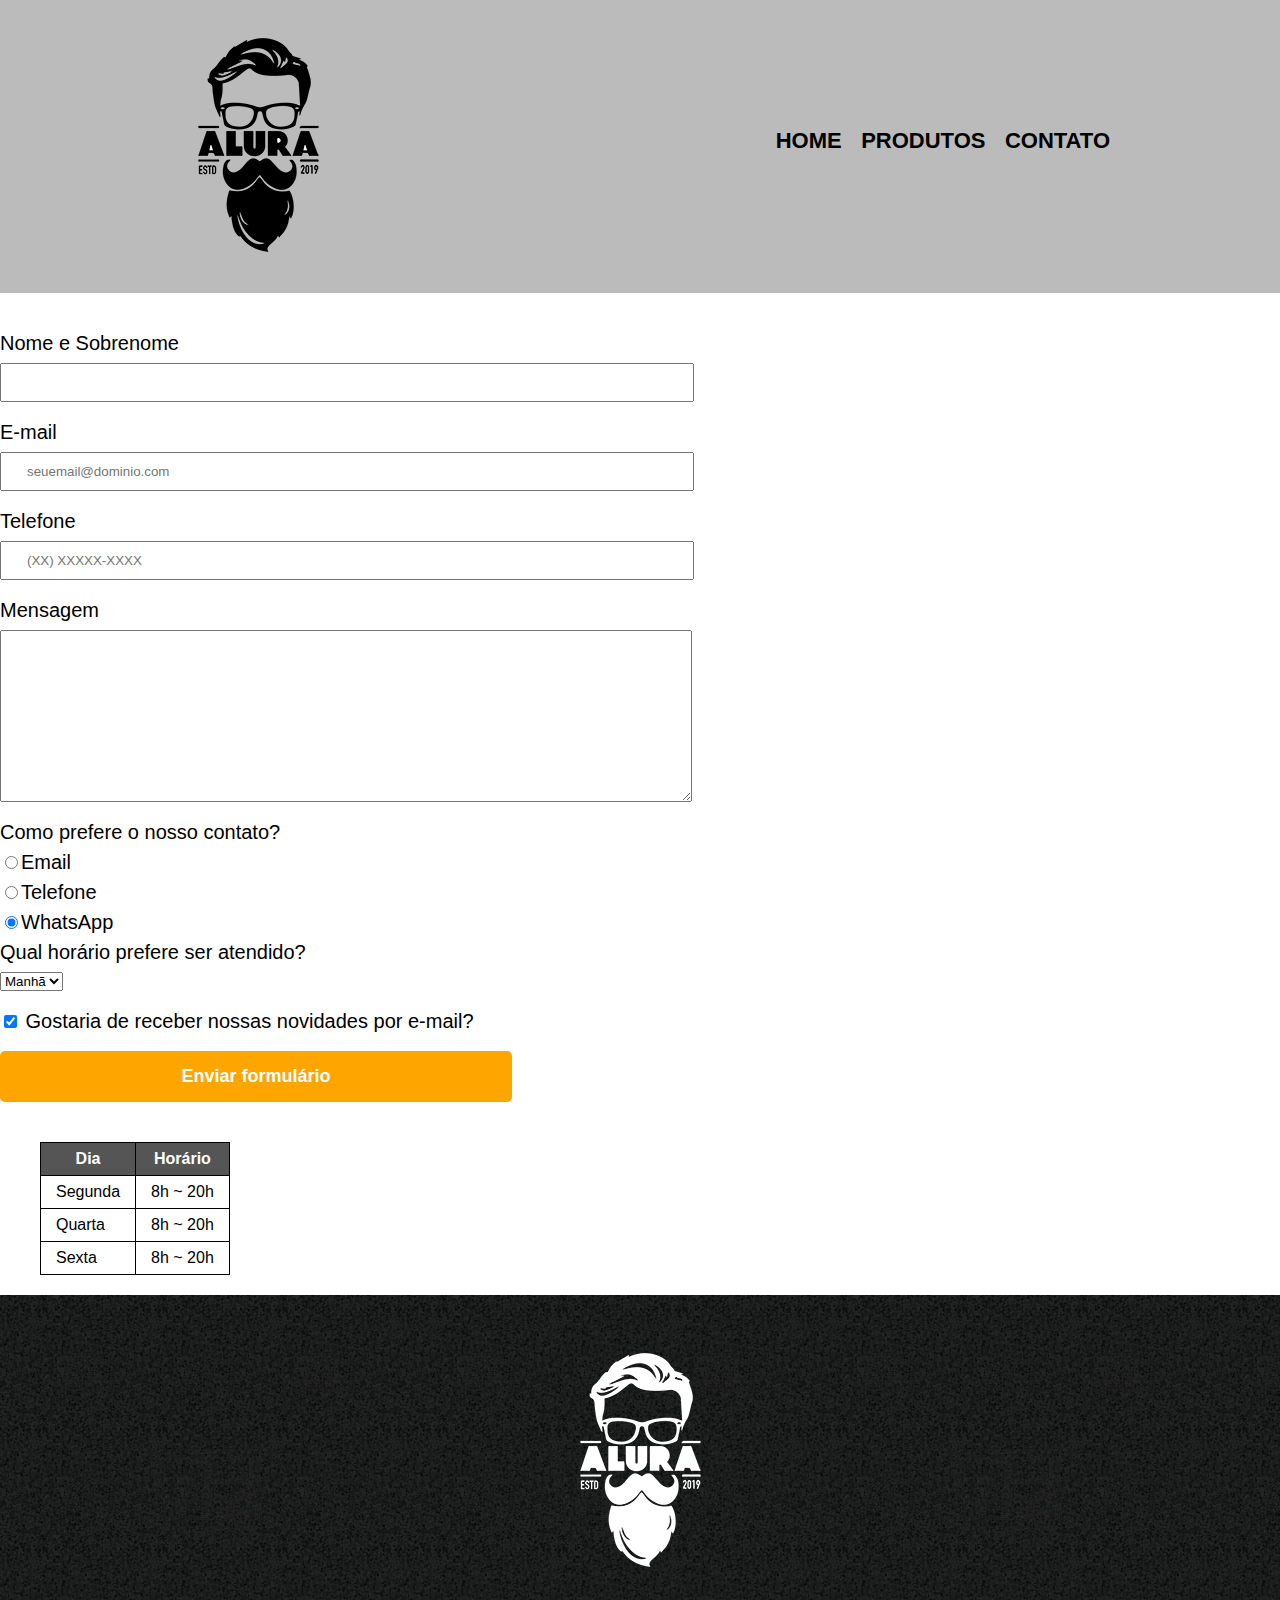
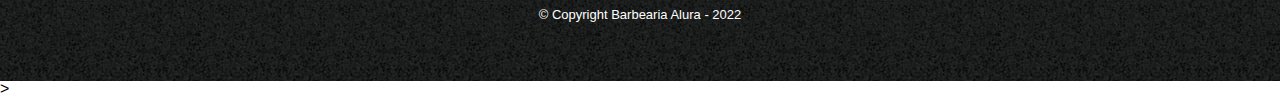
==== contato.html @ 0c926826 "adicionando projeto da Barbearia" ====
<!DOCTYPE html>
<html>
    <head>
        <meta charset="UTF-8">
        <title>Contato - Barbearia Alura</title>
        <link rel="stylesheet" href="reset.css">
        <link rel="stylesheet" href="style.css">
    </head>
    <body>
        <header>
            <div class="caixa">
                <h1><img src="../logo.png" alt="Logo da Barbearia Alura"></h1>
                <nav>
                    <ul>
                        <li><a href="index.html">Home</a></li>
                        <li><a href="produtos.html">Produtos</a></li>
                        <li><a href="contato.html">Contato</a></li>
                    </ul>
                </nav>
            </div>
        </header>

        <main>
            <form>
                <label for="nomesobrenome">Nome e Sobrenome</label>
                <input type="text" id="nomesobrenome" class="input-padrao" required>

                <label for="e-mail">E-mail</label>
                <input type="email" id="e-mail" class="input-padrao" required placeholder="seuemail@dominio.com">

                <label for="telefone">Telefone</label>
                <input type="tel" id="telefone" class="input-padrao" required placeholder="(XX) XXXXX-XXXX">

                <label for="mensagem">Mensagem</label>
                <textarea id="mensagem" cols="65" rows="10" class="input-padrao" required></textarea>

                <fieldset>
                    <legend>Como prefere o nosso contato?</legend>
                    <label for="radioemail"><input type="radio" name="contato" value="email" id="radioemail">Email</label>
                    

                    <label for="radio-telefone"><input type="radio" value="telefone" name="contato" id="radio-telefone">Telefone</label>
                

                    <label for="radio-whatsapp"><input type="radio" value="whatsapp" name="contato" id="radio-whatsapp" checked>WhatsApp</label>
                    
                </fieldset>

                <fieldset>   
                    <legend>Qual horário prefere ser atendido?</legend>
                    <select name="" id="">
                        <option value="">Manhã</option>
                        <option value="">Tarde</option>
                        <option value="">Noite</option>
                    </select>
                </fieldset>

                <label class="checkbox"><input type="checkbox" checked> Gostaria de receber nossas novidades por e-mail?</label>

                <input type="submit" value="Enviar formulário" class="enviar">
            </form>

            <table>
                <thead>
                    <tr>
                        <th>Dia</th>
                        <th>Horário</th>
                    </tr>
                </thead>
                <tbody>
                    <tr>
                        <td>Segunda</td>
                        <td>8h ~ 20h</td>
                    </tr>
                    <tr>
                        <td>Quarta</td>
                        <td>8h ~ 20h</td>
                    </tr>
                    <tr>
                        <td>Sexta</td>
                        <td>8h ~ 20h</td>
                    </tr>
                </tbody>
            </table>
        </main>


        <footer>
            <img src="../logo-branco.png" alt="Logo da Barbearia Alura">
            <p class="copyright">&copy; Copyright Barbearia Alura - 2022</p>
        </footer>
    </body>
</html>

<!--
    formularios com form
    label para o texto
    for para onde vai ser enviado 
    id para identificar no formulário
    tipo para identificar se é texto ou para enviar
    value para definir o nome que vai aparecer
    cols = coluna
    rows = linhas
    placeholder - sugestão de como preencher
    required torna obrigatorio
    checked já vem marcado por padrão
    fieldset para marcar melhor um formulário
    legend para marcar um titulo de um conjunto do formulário

    table para criar uma tabela
    thead , tbody e tfoot para dividir melhor uma tabela
    A tag th, que representa a célula do cabeçalho da tabela
    tr para criar as linhas de uma tabela
    td para criar as colunas de uma tabela
    agrupar uma linha e tornar unica usado colspan="X" (total de linnha no X)

    CSS

    p > tag força 1
    . class força 10 (pode ser usado várias vezes)
    # id força 100 (pode ser usada só uma vez)
    transform para fazer uma transformação 
    transition para colocar como uma transição vai funcionar

-->>
---- style.css ----
body {
    font-family: 'Montserrat', sans-serif;
}

header {
    background: #BBBBBB;
    padding: 20px 0;
}

.caixa {
    position: relative;
    width: 940px;
    margin: 0 auto;
}

nav {
    position: absolute;
    top: 110px;
    right: 0;
}

nav li{
    display: inline;
    margin: 0 0 0 15px;
}

nav a {
    text-transform: uppercase;
    color: #000000;
    font-weight: bold;
    font-size: 22px;
    text-decoration: none;
}

nav a:hover {
    color: #C78C19;
    text-decoration: underline;
}

.produtos {
    width: 940px;
    margin: 0 auto;
    padding: 50px 0;
}

.produtos li {
    display: inline-block;
    text-align: center;
    width: 30%;
    vertical-align: top;
    margin: 0 1.5%;
    padding: 30px 20px;
    box-sizing: border-box;
    border: 2px solid #000000;
    border-radius: 10px;
}

.produtos li:hover {
    border-color: #C78C19;
}

.produtos li:active {
    border-color: #088C19;
}

.produtos li:hover h2{
 font-size: 34px;
}

.produtos h2 {
    font-size: 30px;
    font-weight: bold;
}

.produto-descricao {
    font-size: 18px;
}

.produto-preco {
    font-size: 22px;
    font-weight: bold;
    margin-top: 10px;
}

footer {
    text-align: center;
    background: url("../bg.jpg");
    padding: 40px 0;
}

.copyright {
    color: #FFFFFF;
    font-size: 13px;
    margin: 20px;
}

form {
    margin: 40px 0;
}

form label, form legend {
    display: block;
    font-size: 20px;
    margin: 0 0 10px;
}

.input-padrao {
    display: block;
    margin: 0 0 20px;
    padding: 10px 25px;
    width: 50%;
}

.checkbox {
    margin: 20px 0;
}

.enviar {
    width: 40%;
    padding: 15px 0;
    background: orange;
    color: white;
    font-weight: bold;
    font-size: 18px;
    border: none;
    border-radius: 5px;
    transition: 1s all;
    cursor: pointer;
}

.enviar:hover {
    background: darkorange;
    transform: scale(1.2);
}

table {
    margin: 20px 40px;
}
thead {
    background: #555555;
    color: white;
    font-weight: bold;
}

td, th {
    border: 1px solid #000000;
    padding: 8px 15px;
}

/* css da página inicial */
.banner {
    width: 100%;
}

.título-principal {
    text-align: center;
    font-size: 2em;
    margin: 0 0 1em;
    clear: left;
}

/*
.título-principal::first-letter {
    font-weight: bold;
}

.título-principal::after(depois) {
    content: "]";
}

.título-principal::before(antes) {
    content: "["; (insere qualquer coisa)
}

p::first-line {
    font-style: italic;
}

text-shadow: 2px 2px #FF0000 ; - sombra no texto

rgba(0, 0, 0, 0.3); - a de alpha e é usado para opacidade

/* em principal ou base e com o numero da frente ele dobra 
width é o tamanho
padding é a parte de dentro
margin é na parte de fora
clear para limpar
sequencia de posições na margin: cima direita baixo e esquerda
float - Descolar o elemento na lateral e deixar os outros elementos ao redor
:hover :active :visited :requerid
:first-child :last-child :nth-child(2n) escolher uma ação específica em um dos itens

linear-gradient (90deg, 50% color)- coloca um gradiente na página e é possível colocar a porcentagem e o angulo 
radial-gradient - um gradiente redondo

::first-letter - marcar somente a primeira letra em uma classe e fazer a edição que quiser

::first-line - marcar a primeira linha e mudar como quiser


*/

.principal {
    padding: 3em 0;
    background: #FEFEFE;
    width: 940px;
    margin: 0 auto;
}

.principal p {
    margin: 0 0 1em;
}

.principal strong {
    font-weight: bold;
}

.principal em {
    font-style: italic;
}

.utensilios {
    width: 120px;
    float: left;
    margin: 0 20px 20px 0;
}

.mapa {
    padding: 3em 0;
    background: linear-gradient(#FEFEFE, #888888);
}

.mapa p {
    margin: 0 0 2em;
    text-align: center;
}

.mapa-conteudo{
    width: 940px;
    margin: 0 auto;
}

.beneficios {
    padding: 3em 0;
    background: #888888;
}

.conteudo-beneficios {
    width: 640px;
    margin: 0 auto;
}

.lista-beneficios{
    width: 40%;
    display: inline-block;
    vertical-align: top;
}

.itens {
    line-height: 1.5;
}

.itens::before {
    content: "★";
}

.itens:first-child {
    font-weight: bold;
}


.imagembeneficios {
    width: 60%;
    opacity: 1;
    transition: 400ms;
    box-shadow: 10px 10px 10px 0 #000000;
}

.imagembeneficios:hover {
    opacity: 0.3;
}

.video {
    width: 560px;
    margin: 2em auto;
}

@media screen and (max-width: 480px){
    .caixa, .principal, .conteudo-beneficios, .mapa-conteudo, .video{
        width: auto;
    }

    h1 {
        text-align: center;
    }

    nav {
        position: static;
    }

    .lista-beneficios, .imagembeneficios {
        width: 100%;
    }
}

/* 

@media screen and (max-width: 480px){
Entregar um estilo diferente para mudança de tela e dispositivos diferentes
Responsividade

box-shadow: inset 0 0 30px #FF0000; - de dentro a sombra interna , X Y tamanho cor

box-shadow: 10px 10px  #000000; - X Y blur intensidade da borda cor, adicionar mais - sombras atrás dos elementos

opacity: 0.3; - vai até 1 e 0.3 a porcentagem que você quer (pode ser usada em tudo)
Seletores avançados tem a mesma força

oquequeer width :calc() - para fazer uma conta dentro do CSS

main > p{
    background: red;
}
> Seleciona as filhas diretas de uma seção pai 

img + p{
    background: blue;
}
+ seleciona o logo o primeiro elemento depois de um elemento pai selecionado

img ~ p {
    background: yellow;
}
~ seleciona todos os elementos filhos proximos ao primeiro item


.principal p:not(#missao) {
    background: orange;
}
:not(oid-classe-ou outra coisa) - usa o not para falar que aquele item não vai ser marcado mas pode ser usado sem o note que somente aquele vai ser marcado (exclusao de um item)
*/
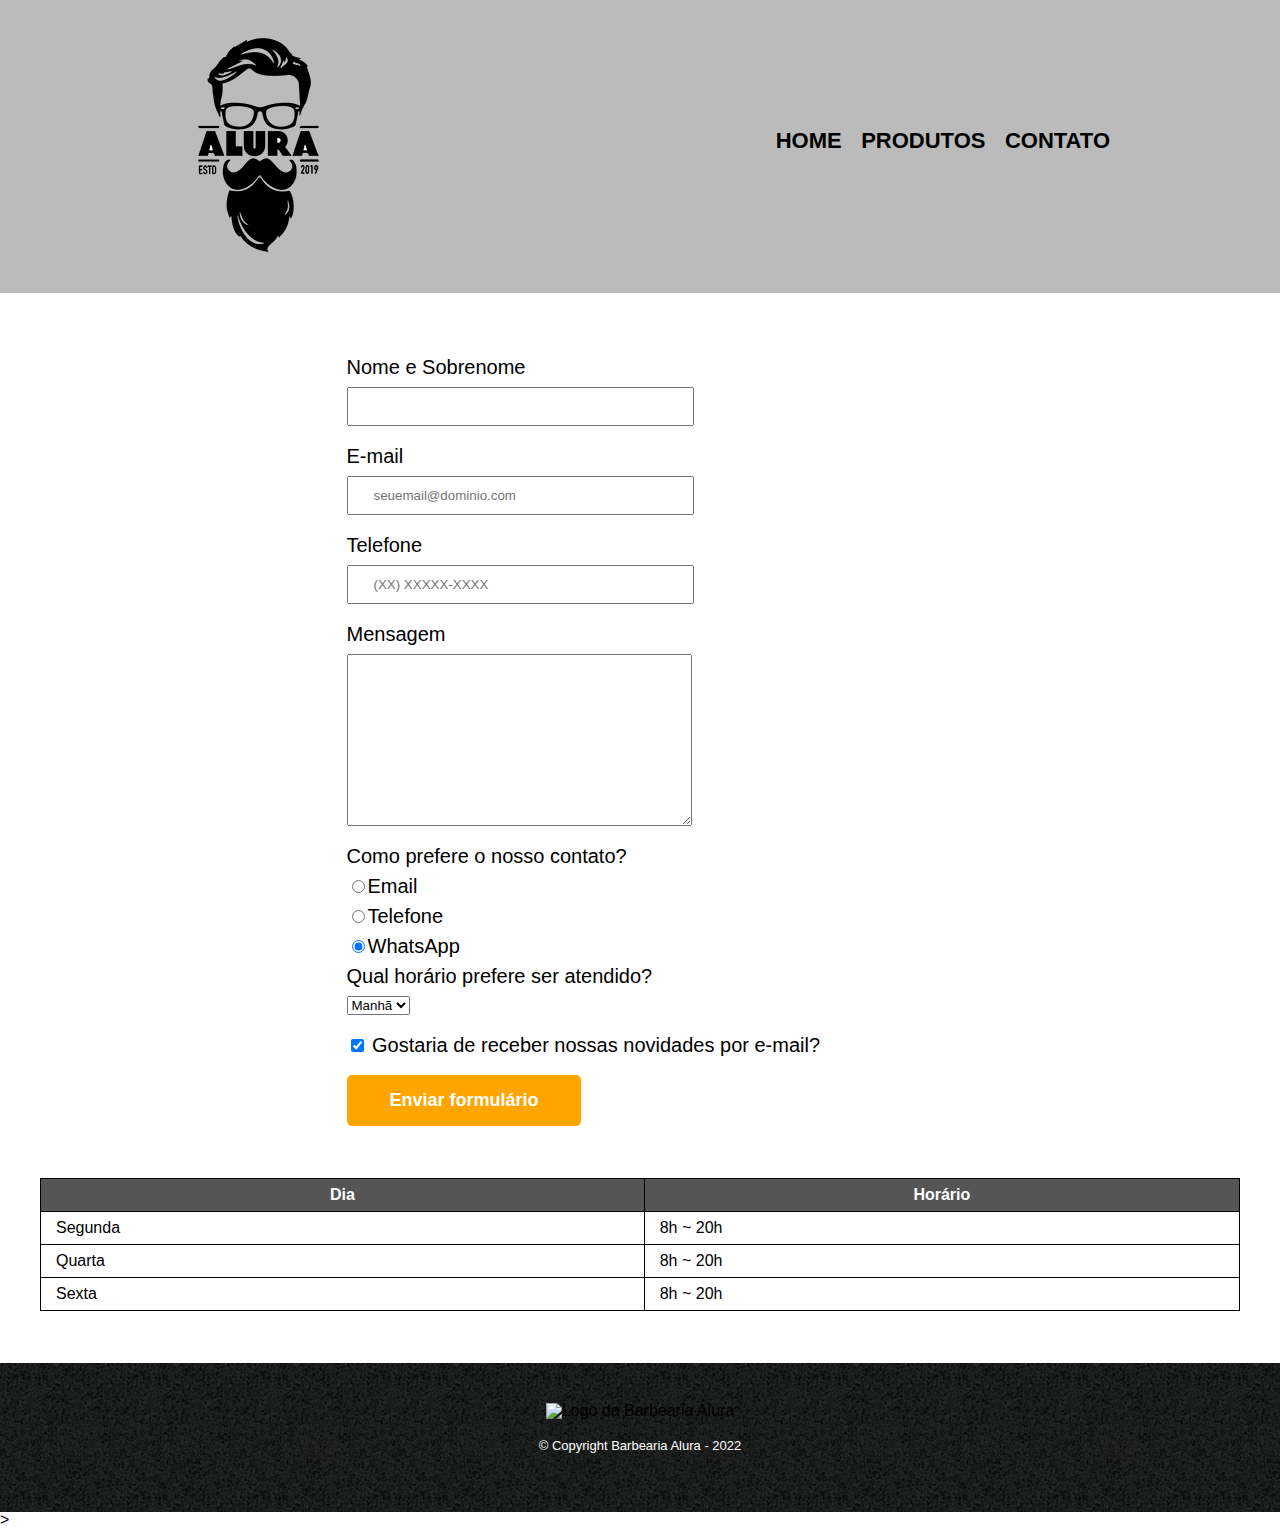
==== commit 3f51be6d: "melhorando projeto" ====
--- a/contato.html
+++ b/contato.html
@@ -9,7 +9,7 @@
     <body>
         <header>
             <div class="caixa">
-                <h1><img src="../logo.png" alt="Logo da Barbearia Alura"></h1>
+                <h1><img src="./logo.png" alt="Logo da Barbearia Alura"></h1>
                 <nav>
                     <ul>
                         <li><a href="index.html">Home</a></li>
@@ -20,8 +20,8 @@
             </div>
         </header>
 
-        <main>
-            <form>
+        <main class="main">
+            <form class="form">
                 <label for="nomesobrenome">Nome e Sobrenome</label>
                 <input type="text" id="nomesobrenome" class="input-padrao" required>
 
@@ -86,7 +86,7 @@
 
 
         <footer>
-            <img src="../logo-branco.png" alt="Logo da Barbearia Alura">
+            <img src="./logobranco.png" alt="Logo da Barbearia Alura">
             <p class="copyright">&copy; Copyright Barbearia Alura - 2022</p>
         </footer>
     </body>
--- a/style.css
+++ b/style.css
@@ -152,6 +152,20 @@
     width: 100%;
 }
 
+.main {
+    display: flex;
+    flex-direction: column;
+    justify-content: space-between;
+    margin: 2rem auto;
+}
+
+.form {
+    display: flex;
+    flex-direction: column;
+    justify-content: space-between;
+    margin: 2rem auto;
+}
+
 .título-principal {
     text-align: center;
     font-size: 2em;
